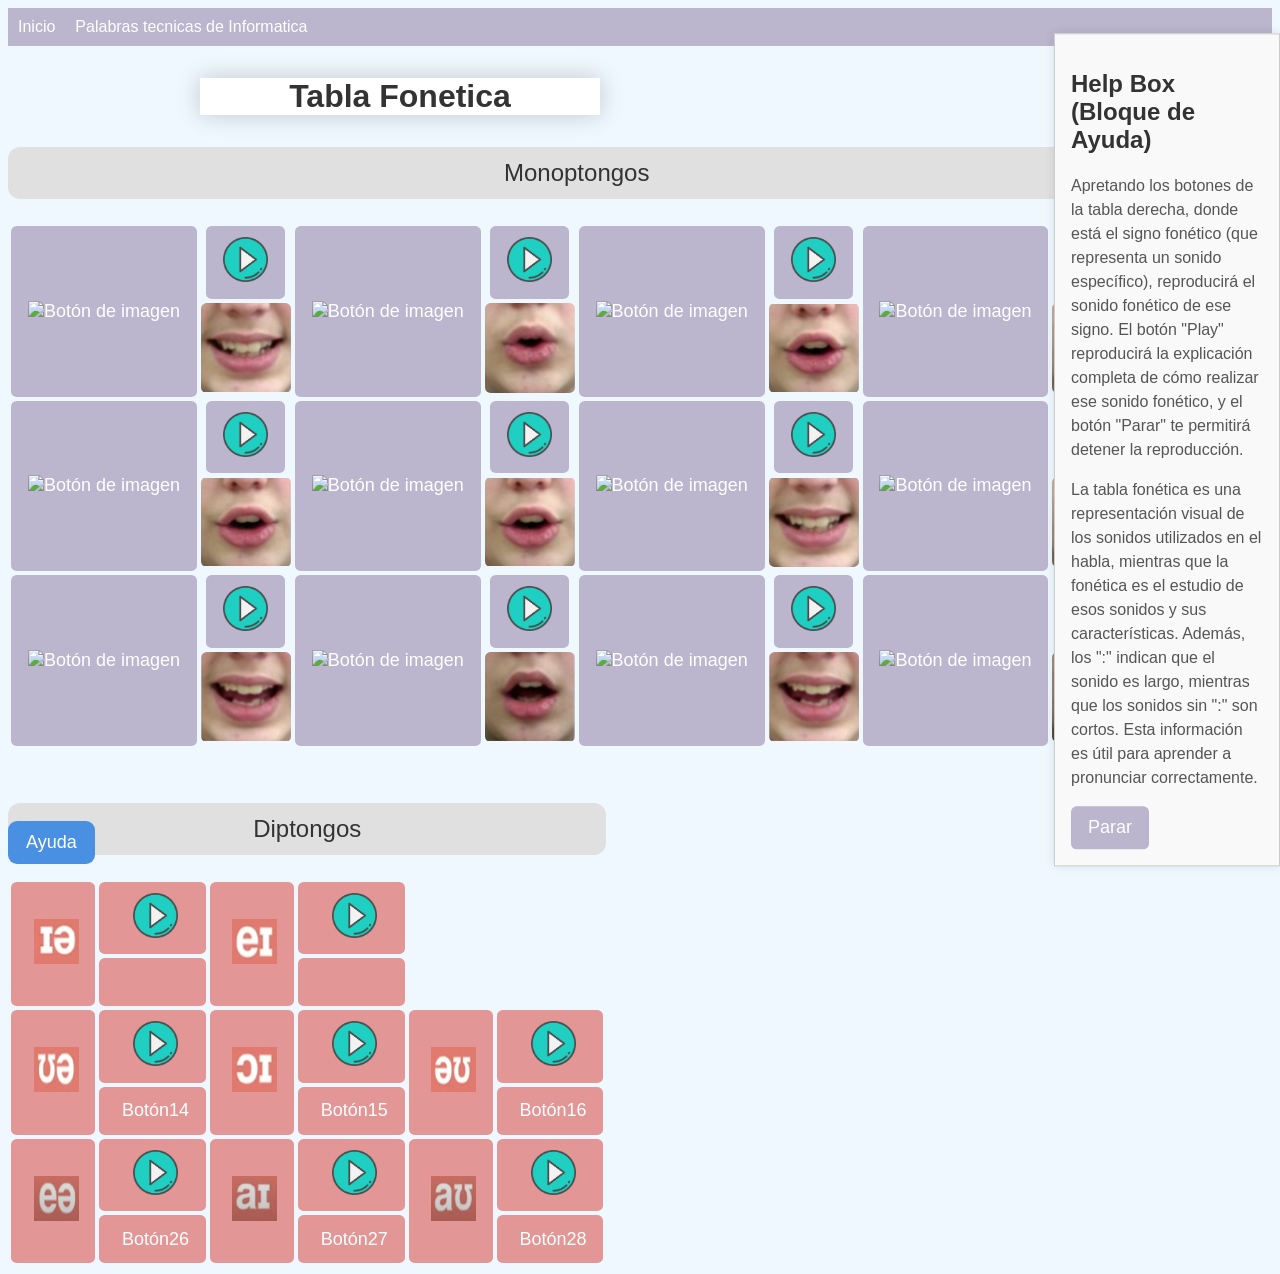
==== php/TablaFonetica.html @ 2b88d7b7 "Add files via upload" ====
<!DOCTYPE html>
<html lang="es">
<head>
    <meta charset="UTF-8">
    <meta name="viewport" content="width=device-width, initial-scale=1.0">
    <title>Tabla de Botones</title>
    <link rel="stylesheet" href="../CSS/styleTablaFonetica.css">


</head>
    <header>
        <ul>
            <a href="../INDEX.html"><li>Inicio</li></a>
            <a href="../php/PalabTecInf.html"><li>Palabras tecnicas de Informatica</li></a>
        </ul>
    </header>
<body>
    <div class="container">
    <h1>Tabla Fonetica</h1>
    </div>
<table>
    <caption>Monoptongos</caption>
    <tr>
        <td rowspan="2">
            <button onclick="playAudio('audio')" class="tabla1">
                <img src="../img/monotongos/i larga.png" alt="Botón de imagen">
            </button>
        </td>
        <td>
            <button onclick="playAudio('audio2')">
                <img src="../img/btn-play2-re.png" alt="Botón de imagen">
            </button>
        </td>
        <td rowspan="2">
            <button onclick="playAudio('audio3')" class="tabla1">
                <img src="../img/monotongos/i corta.png" alt="Botón de imagen">
            </button>
        </td>
        <td><button onclick="playAudio('audio4')"><img src="../img/btn-play2-re.png" alt="Botón de imagen"></button></td>
        <td rowspan="2">
            <button onclick="playAudio('audio5')" class="tabla1">
                <img src="../img/monotongos/u.png" alt="Botón de imagen">
            </button>
        </td>
        <td><button onclick="playAudio('audio6')"><img src="../img/btn-play2-re.png" alt="Botón de imagen"></button></td>
        <td rowspan="2">
            <button onclick="playAudio('audio7')" class="tabla1">
                <img src="../img/monotongos/u larga.png" alt="Botón de imagen">
            </button>
        </td>
        <td><button onclick="playAudio('audio8')"><img src="../img/btn-play2-re.png" alt="Botón de imagen"></button></td>
    
    </tr>
    <tr>
        <td><button id="btn5"></button></td>
        <td><button id="btn6"></button></td>
        <td><button id="btn7"></button></td>
        <td><button id="btn8"></button></td>
    </tr>
    <tr>
        <td rowspan="2">
            <button onclick="playAudio('audio9')" class="tabla1">
                <img src="../img/monotongos/e.png" alt="Botón de imagen">
            </button>
        </td>
        <td><button onclick="playAudio('audio10')" ><img src="../img/btn-play2-re.png" alt="Botón de imagen"></button></td>
        <td rowspan="2">
            <button onclick="playAudio('audio11')" class="tabla1">
                <img src="../img/monotongos/schwa.png" alt="Botón de imagen">
            </button>
        </td>
        <td><button onclick="playAudio('audio12')"><img src="../img/btn-play2-re.png" alt="Botón de imagen"></button></td>
        <td rowspan="2">
            <button onclick="playAudio('audio13')" class="tabla1">
                <img src="../img/monotongos/schwa larga.png" alt="Botón de imagen">
            </button>
        </td>
        <td><button onclick="playAudio('audio14')"><img src="../img/btn-play2-re.png" alt="Botón de imagen"></button></td>
        <td rowspan="2">
            <button onclick="playAudio('audio15')" class="tabla1">
                <img src="../img/monotongos/o larga.png" alt="Botón de imagen">
            </button>
        </td>
        <td><button onclick="playAudio('audio16')"><img src="../img/btn-play2-re.png" alt="Botón de imagen"></button></td>
    </tr>
    <tr>
        <td><button id="btn14"></button></td>
        <td><button id="btn15"></button></td>
        <td><button id="btn16"></button></td>
        <td><button id="btn1_6"></button></td>
        
    </tr>
    <tr>
        <td rowspan="2">
            <button onclick="playAudio('audio17')" class="tabla1">
                <img src="../img/monotongos/a.png" alt="Botón de imagen">
            </button>
        </td>
        <td><button onclick="playAudio('audio18')"><img src="../img/btn-play2-re.png" alt="Botón de imagen"></button></td>
        <td rowspan="2">
            <button onclick="playAudio('audio19')" class="tabla1">
                <img src="../img/monotongos/london.png" alt="Botón de imagen">
            </button>
        </td>
        <td><button onclick="playAudio('audio20')"><img src="../img/btn-play2-re.png" alt="Botón de imagen"></button></td>
        <td rowspan="2">
            <button onclick="playAudio('audio21')" class="tabla1">
                <img src="../img/monotongos/a larga.png" alt="Botón de imagen">
            </button>
        </td>
        <td><button onclick="playAudio('audio22')"><img src="../img/btn-play2-re.png" alt="Botón de imagen"></button></td>
        <td rowspan="2">
            <button onclick="playAudio('audio23')" class="tabla1">
              <img src="../img/monotongos/o corta.png" alt="Botón de imagen">
            </button>
        </td>
        <td><button onclick="playAudio('audio24')"><img src="../img/btn-play2-re.png" alt="Botón de imagen"></button></td>
    </tr>
    <tr>
        <td><button id="btn26"></button></td>
        <td><button id="btn27"></button></td>
        <td><button id="btn28"></button></td>
        <td><button id="btn2_8"></button></td>
    </tr>
</table>
<br>
<br>
<br>

<table class="tabla2">
    <caption>Diptongos</caption>
    <tr>
        <td rowspan="2">
            <button onclick="playAudio('audio')" class="btntabla2">
                <img src="../img/Diptongos/ia.PNG" alt="Botón de imagen">
            </button>
        </td>
        <td>
            <button onclick="playAudio('audio')" class="btntabla2"> <img src="../img/btn-play2-re.png" alt="Botón de imagen">
            </button>
        </td>
        <td rowspan="2">
            <button onclick="playAudio('audio')" class="btntabla2">
                <img src="../img/Diptongos/ei.PNG" alt="Botón de imagen">
            </button>
        </td>
        <td><button onclick="playAudio('audio')" class="btntabla2"><img src="../img/btn-play2-re.png" alt="Botón de imagen"></button></td>
      

    
    </tr>
    <tr>

        <td><button class="btntabla2" id="btntabla1"></button></td>
        <td><button class="btntabla2" id="btntabla2"></button></td>
      
    </tr>
    <tr> 
        <td rowspan="2">
            <button onclick="playAudio('audio')" class="btntabla2">
                <img src="../img/Diptongos/ua.PNG" alt="Botón de imagen">
                </button>
        </td>
        <td><button onclick="playAudio('audio')" class="btntabla2"><img src="../img/btn-play2-re.png" alt="Botón de imagen"></button></td>
        <td rowspan="2">
            <button onclick="playAudio('audio')" class="btntabla2">
                <img src="../img/Diptongos/oi.PNG" alt="Botón de imagen">

            </button>
        </td>
        <td><button onclick="playAudio('audio')" class="btntabla2"><img src="../img/btn-play2-re.png" alt="Botón de imagen"></button></td>
        <td rowspan="2">
            <button onclick="playAudio('audio')" class="btntabla2">
                <img src="../img/Diptongos/au.PNG" alt="Botón de imagen">

            </button>
        </td>
        <td><button onclick="playAudio('audio')" class="btntabla2"><img src="../img/btn-play2-re.png" alt="Botón de imagen"></button></td>
       
    </tr>
    <tr>
        <td><button class="btntabla2" id="btn14_2">Botón14</button></td>
        <td><button class="btntabla2" id="btn15_2">Botón15</button></td>
        <td><button class="btntabla2" id="btn16_2">Botón16</button></td>
             
    </tr>
    <tr>
        <td rowspan="2">
            <button onclick="playAudio('audio')" class="btntabla2">
                <img src="../img/Diptongos/ea.PNG" alt="Botón de imagen">
            </button>
        </td>
        <td><button onclick="playAudio('audio')" class="btntabla2"><img src="../img/btn-play2-re.png" alt="Botón de imagen"></button></td>
        <td rowspan="2">
            <button onclick="playAudio('audio')" class="btntabla2">
                <img src="../img/Diptongos/ai.PNG" alt="Botón de imagen">
            </button>
        </td>
        <td><button onclick="playAudio('audio')" class="btntabla2"> <img src="../img/btn-play2-re.png" alt="Botón de imagen"></button></td>
        <td rowspan="2">
            <button onclick="playAudio('audio')" class="btntabla2">
                <img src="../img/Diptongos/aut.PNG" alt="Botón de imagen">
            </button>
        </td>
        <td><button onclick="playAudio('audio')" class="btntabla2"><img src="../img/btn-play2-re.png" alt="Botón de imagen"></button></td>
   </tr>
    <tr>
        <td><button class="btntabla2" id="btn26_2">Botón26</button></td>
        <td><button class="btntabla2" id="btn27_2">Botón27</button></td>
        <td><button class="btntabla2" id="btn28_2">Botón28</button></td>
       </tr>

</table>
<button id="toggleHelpBox">Ayuda</button>
<div class="held-box" id="helpBox">
    <h2>Help Box (Bloque de Ayuda)</h2>
    <p>Apretando los botones de la tabla derecha, donde está el signo fonético (que representa un sonido específico), reproducirá el sonido fonético de ese signo. El botón "Play" reproducirá la explicación completa de cómo realizar ese sonido fonético, y el botón "Parar" te permitirá detener la reproducción.</p>
    <p>La tabla fonética es una representación visual de los sonidos utilizados en el habla, mientras que la fonética es el estudio de esos sonidos y sus características. Además, los ":" indican que el sonido es largo, mientras que los sonidos sin ":" son cortos. Esta información es útil para aprender a pronunciar correctamente.</p>
    <button id="stopButton">Parar</button>
</div>

<script>
    const toggleHelpBox = document.getElementById('toggleHelpBox');
    const helpBox = document.getElementById('helpBox');

    toggleHelpBox.addEventListener('click', function(event) {
        event.stopPropagation(); // Evita que el clic en el botón cierre el Help Box
        helpBox.style.display = helpBox.style.display === 'block' ? 'none' : 'block';
    });

    document.body.addEventListener('click', function() {
        if (helpBox.style.display === 'block') {
            helpBox.style.display = 'none';
        }
    });

    helpBox.addEventListener('click', function(event) {
        event.stopPropagation(); // Evita que el clic dentro del Help Box lo cierre
    });
</script>

</script>

<audio id="audio" src="../Audio/monotongo sonidos/i larga.mp3" preload="auto"></audio>
<audio id="audio2" src="../Audio/monostongos explicacion larga/i larga.mp3" preload="auto"></audio>
<audio id="audio3" src="../Audio/monotongo sonidos/i corta.mp3" preload="auto"></audio>
<audio id="audio4" src="../Audio/monostongos explicacion larga/i corta.mp3" preload="auto"></audio>
<audio id="audio5" src="../Audio/monotongo sonidos/u.mp3" preload="auto"></audio>
<audio id="audio6" src="../Audio/monostongos explicacion larga/u.mp3" preload="auto"></audio>
<audio id="audio7" src="../Audio/monotongo sonidos/u larga.mp3" preload="auto"></audio>
<audio id="audio8" src="../Audio/monostongos explicacion larga/u larga.mp3" preload="auto"></audio>
<audio id="audio9" src="../Audio/monotongo sonidos/e.mp3" preload="auto"></audio>
<audio id="audio10" src="../Audio/monostongos explicacion larga/e.mp3" preload="auto"></audio>
<audio id="audio11" src="../Audio/monotongo sonidos/shawa.mp3" preload="auto"></audio>
<audio id="audio12" src="../Audio/monostongos explicacion larga/shawa.mp3" preload="auto"></audio>
<audio id="audio13" src="../Audio/monotongo sonidos/shawa larga.mp3" preload="auto"></audio>
<audio id="audio14" src="../Audio/monostongos explicacion larga/shawa larga.mp3" preload="auto"></audio>
<audio id="audio15" src="../Audio/monotongo sonidos/o larga.mp3" preload="auto"></audio>
<audio id="audio16" src="../Audio/monostongos explicacion larga/o larga.mp3" preload="auto"></audio>
<audio id="audio17" src="../Audio/monotongo sonidos/a.mp3" preload="auto"></audio>
<audio id="audio18" src="../Audio/monostongos explicacion larga/a.mp3" preload="auto"></audio>
<audio id="audio19" src="../Audio/monotongo sonidos/london.mp3" preload="auto"></audio>
<audio id="audio20" src="../Audio/monostongos explicacion larga/london.mp3" preload="auto"></audio>
<audio id="audio21" src="../Audio/monotongo sonidos/a larga.mp3" preload="auto"></audio>
<audio id="audio22" src="../Audio/monostongos explicacion larga/a larga.mp3" preload="auto"></audio>
<audio id="audio23" src="../Audio/monotongo sonidos/o corta.mp3" preload="auto"></audio>
<audio id="audio24" src="../Audio/monostongos explicacion larga/o corta.mp3" preload="auto"></audio>

<script src="../JavaS/jstabla.js">
</script>

</body>
</html>
---- CSS/styleTablaFonetica.css ----
body {
    font-family: Arial, sans-serif;
    background: #f0f8ff;
}

.table {
    width: 50%;
    border-collapse: collapse;
    margin: 0 2em 2em 2em;
}

td {
    text-align: center;
    vertical-align: middle;
    height: 3em;
    border: none;
}

img {
    width: 2.5em;
    height: 2.5em;
}

.container {
    text-align: center;
    background: #fff;
    margin-left: 12em;
    box-shadow: 0 0 1.5em rgba(0, 0, 0, 0.2);
    max-width: 25em;
    width: 100%;
}

h1 {
    color: #333;
    margin: 1em;
}

header {
    background-color: #BBB5CE;
    padding: 10px;
}

header ul {
    list-style-type: none;
    margin: 0;
    padding: 0;
    display: flex;
}

header ul li {
    margin-right: 20px;
    color: white;
    transition: all 0.3s ease;
}

header ul li:hover {
    background-color: white;
    color: blue;
    padding: 5px;
    border-radius: 5px;
}

header ul a {
    text-decoration: none;
    color: inherit;
}

button, .btntabla2 {
    font-size: 1.125em;
    padding: 0.625em 0.9375em;
    border: none;
    border-radius: 0.3125em;
    cursor: pointer;
    transition: background-color 0.3s, transform 0.3s;
}

button {
    background-color: #BBB5CE;
    color: white;
}

button:hover {
    background-color: #156dcb;
}

button:active {
    transform: scale(0.95);
}

.btntabla2 {
    background-color: #e29696;
    color: white;
    height: 100%;
    width: 100%;
}
.tabla1 {
    
    height: 100%;
    width: 100%;
}
#message {
    font-size: 1.125em;
    color: #d9534f;
    margin: 1.25em 0;
}

.held-box {
    position: fixed;
    top: 50%;
    right: 0;
    transform: translateY(-50%);
    width: 30em;
    padding: 15px;
    background-color: #f8f9fa;
    border: 1px solid #ccc;
    box-shadow: 0 0 10px rgba(0, 0, 0, 0.1);
    z-index: 1000;
    overflow-y: auto;
    max-height: 90%;
    display: block; /* por defecto se muestra */
}

.held-box h2 {
    color: #333;
}

.held-box p {
    color: #555;
    line-height: 1.5;
}

caption {
    font-size: 1.5em;
    color: #333;
    background-color: #e0e0e0;
    padding: 0.5em;
    margin-bottom: 1em;
    border-radius: 0.5em;
    text-align: center;
}

@media (min-width: 420px){
/* Media Queries */
.held-box {
    display: none; /* Ocultar Help Box en móviles */
}
}
@media (max-width: 420px), (max-width: 720px) {
    table {
        width: 100%;
        display: block;
        overflow-x: auto;
        white-space: nowrap;
    }

    td {
        width: 100%;
        margin: 0.5em 0;
    }
    .container {

        margin-left: 0em; 
    
    }
    caption {
       
        margin-left: 0em;

    }
    .held-box {
        display: none; /* Ocultar Help Box en móviles */
    }

    
    #toggleHelpBox {
        margin: 1em auto; /* Centrando el botón */
        padding: 0.625em 1em; /* Añadir padding */
        background-color: #4a90e2; /* Color de fondo */
        color: white; /* Color del texto */
        border: none; /* Sin borde */
        border-radius: 0.5em; /* Bordes redondeados */
        font-size: 1.125em; /* Tamaño de fuente */
        cursor: pointer; /* Cambiar cursor al pasar el mouse */
        transition: background-color 0.3s, transform 0.3s; /* Transiciones suaves */
        text-align: center; /* Centrar texto */
    }
    
    #toggleHelpBox:hover {
        background-color: #3e7bbf; /* Color de fondo al pasar el mouse */
    }
    
    #toggleHelpBox:active {
        transform: scale(0.95); /* Efecto al hacer clic */
    }
    

    #toggleHelpBox:hover {
        background-color: #156dcb; /* Color de fondo al pasar el mouse */
    }

    button {
        width: 100%;
        padding: 1em;
    }

    #toggleHelpBox {
        margin-top: 1em;
        position: fixed;
        
        bottom: 1em;
        z-index: 10;
    }
}

@media (min-width: 720px), (max-width: 900px) {
    .held-box {
        background-color: #f9f9f9;
        border: 1px solid #ccc;
        padding: 1em;

        width: 15%;
        overflow-y: auto;
        transition: max-height 0.3s ease, transform 0.3s ease;
        display: block; /* Mostrar Help Box */
    }
    
    #toggleHelpBox {
        margin: 1em auto; /* Centrando el botón */
        padding: 0.625em 1em; /* Añadir padding */
        background-color: #4a90e2; /* Color de fondo */
        color: white; /* Color del texto */
        border: none; /* Sin borde */
        border-radius: 0.5em; /* Bordes redondeados */
        font-size: 1.125em; /* Tamaño de fuente */
        cursor: pointer; /* Cambiar cursor al pasar el mouse */
        transition: background-color 0.3s, transform 0.3s; /* Transiciones suaves */
        text-align: center; /* Centrar texto */
    }
    
    #toggleHelpBox:hover {
        background-color: #3e7bbf; /* Color de fondo al pasar el mouse */
    }
    
    #toggleHelpBox:active {
        transform: scale(0.95); /* Efecto al hacer clic */
    }
    

    #toggleHelpBox:hover {
        background-color: #156dcb; /* Color de fondo al pasar el mouse */
    }
    #toggleHelpBox {
        margin-top: 1em;
        position: fixed;
        
        bottom: 1em;
        z-index: 10;
    }
}   


/* Estilo de botones con imagen */
#btn5, #btn6, #btn7, #btn8, #btn14, #btn15, #btn16, #btn1_6, #btn26, #btn27, #btn28 {
    width: 5em; /* Ajusta el ancho del botón según tus necesidades */
    height: 3.125em; /* Ajusta la altura del botón según tus necesidades */
    background-size: contain; /* O 'cover' si prefieres que la imagen cubra todo el botón */
    background-repeat: no-repeat; /* Evita que la imagen se repita */
    background-position: center; /* Centra la imagen dentro del botón */
    border: none; /* Sin borde */
    cursor: pointer; /* Cambia el cursor al pasar el mouse */
    padding: 0; /* Elimina padding para evitar espacio extra */
    background-color: transparent; /* Opcional, para que no haya color de fondo */
}

#btn5 {
    width: 5em; /* Tamaño reducido del botón */
    height: 5em; /* Tamaño reducido del botón */
    background-image: url('../img/imgbotones/imagen5.png');
    background-size: contain; /* Ajusta la imagen al botón, manteniendo proporciones */
    background-repeat: no-repeat; /* Evita que la imagen se repita */
    background-position: center; /* Centra la imagen en el botón */
    border: none; /* Sin borde */
    cursor: pointer; /* Cambia el cursor al pasar el mouse */
    padding: 0; /* Elimina padding para evitar espacio extra */
    background-color: transparent; /* Opcional, para que no haya color de fondo */
}

#btn6 {
    width: 5em; /* Tamaño reducido del botón */
    height: 5em; /* Tamaño reducido del botón */
    background-image: url('../img/imgbotones/imagen6.png');
    background-size: contain; /* Ajusta la imagen al botón, manteniendo proporciones */
    background-repeat: no-repeat; /* Evita que la imagen se repita */
    background-position: center; /* Centra la imagen en el botón */
    border: none; /* Sin borde */
    cursor: pointer; /* Cambia el cursor al pasar el mouse */
    padding: 0; /* Elimina padding para evitar espacio extra */
    background-color: transparent; /* Opcional, para que no haya color de fondo */
}

#btn7 {
    width: 5em; /* Tamaño reducido del botón */
    height: 5em; /* Tamaño reducido del botón */
    background-image: url('../img/imgbotones/imagen2.png');
    background-size: contain; /* Ajusta la imagen al botón, manteniendo proporciones */
    background-repeat: no-repeat; /* Evita que la imagen se repita */
    background-position: center; /* Centra la imagen en el botón */
    border: none; /* Sin borde */
    cursor: pointer; /* Cambia el cursor al pasar el mouse */
    padding: 0; /* Elimina padding para evitar espacio extra */
    background-color: transparent; /* Opcional, para que no haya color de fondo */
}

#btn8 {
    width: 5em; /* Tamaño reducido del botón */
    height: 5em; /* Tamaño reducido del botón */
    background-image: url('../img/imgbotones/imagen6.png');
    background-size: contain; /* Ajusta la imagen al botón, manteniendo proporciones */
    background-repeat: no-repeat; /* Evita que la imagen se repita */
    background-position: center; /* Centra la imagen en el botón */
    border: none; /* Sin borde */
    cursor: pointer; /* Cambia el cursor al pasar el mouse */
    padding: 0; /* Elimina padding para evitar espacio extra */
    background-color: transparent; /* Opcional, para que no haya color de fondo */
}

#btn14 {
    width: 5em; /* Tamaño reducido del botón */
    height: 5em; /* Tamaño reducido del botón */
    background-image: url('../img/imgbotones/imagen2.png');
    background-size: contain; /* Ajusta la imagen al botón, manteniendo proporciones */
    background-repeat: no-repeat; /* Evita que la imagen se repita */
    background-position: center; /* Centra la imagen en el botón */
    border: none; /* Sin borde */
    cursor: pointer; /* Cambia el cursor al pasar el mouse */
    padding: 0; /* Elimina padding para evitar espacio extra */
    background-color: transparent; /* Opcional, para que no haya color de fondo */
}

#btn15 {
    width: 5em; /* Tamaño reducido del botón */
    height: 5em; /* Tamaño reducido del botón */
    background-image: url('../img/imgbotones/imagen2.png');
    background-size: contain; /* Ajusta la imagen al botón, manteniendo proporciones */
    background-repeat: no-repeat; /* Evita que la imagen se repita */
    background-position: center; /* Centra la imagen en el botón */
    border: none; /* Sin borde */
    cursor: pointer; /* Cambia el cursor al pasar el mouse */
    padding: 0; /* Elimina padding para evitar espacio extra */
    background-color: transparent; /* Opcional, para que no haya color de fondo */
}

#btn16 {
    width: 5em; /* Tamaño reducido del botón */
    height: 5em; /* Tamaño reducido del botón */
    background-image: url('../img/imgbotones/imagen5.png');
    background-size: contain; /* Ajusta la imagen al botón, manteniendo proporciones */
    background-repeat: no-repeat; /* Evita que la imagen se repita */
    background-position: center; /* Centra la imagen en el botón */
    border: none; /* Sin borde */
    cursor: pointer; /* Cambia el cursor al pasar el mouse */
    padding: 0; /* Elimina padding para evitar espacio extra */
    background-color: transparent; /* Opcional, para que no haya color de fondo */
}

#btn1_6 {
    width: 5em; /* Tamaño reducido del botón */
    height: 5em; /* Tamaño reducido del botón */
    background-image: url('../img/imgbotones/imagen6.png');
    background-size: contain; /* Ajusta la imagen al botón, manteniendo proporciones */
    background-repeat: no-repeat; /* Evita que la imagen se repita */
    background-position: center; /* Centra la imagen en el botón */
    border: none; /* Sin borde */
    cursor: pointer; /* Cambia el cursor al pasar el mouse */
    padding: 0; /* Elimina padding para evitar espacio extra */
    background-color: transparent; /* Opcional, para que no haya color de fondo */
}

#btn26 {
    width: 5em; /* Tamaño reducido del botón */
    height: 5em; /* Tamaño reducido del botón */
    background-image: url('../img/imgbotones/imagen1.png');
    background-size: contain; /* Ajusta la imagen al botón, manteniendo proporciones */
    background-repeat: no-repeat; /* Evita que la imagen se repita */
    background-position: center; /* Centra la imagen en el botón */
    border: none; /* Sin borde */
    cursor: pointer; /* Cambia el cursor al pasar el mouse */
    padding: 0; /* Elimina padding para evitar espacio extra */
    background-color: transparent; /* Opcional, para que no haya color de fondo */
}

#btn27 {
    width: 5em; /* Tamaño reducido del botón */
    height: 5em; /* Tamaño reducido del botón */
    background-image: url('../img/imgbotones/imagen3.png');
    background-size: contain; /* Ajusta la imagen al botón, manteniendo proporciones */
    background-repeat: no-repeat; /* Evita que la imagen se repita */
    background-position: center; /* Centra la imagen en el botón */
    border: none; /* Sin borde */
    cursor: pointer; /* Cambia el cursor al pasar el mouse */
    padding: 0; /* Elimina padding para evitar espacio extra */
    background-color: transparent; /* Opcional, para que no haya color de fondo */
}

#btn28 {
    width: 5em; /* Tamaño reducido del botón */
    height: 5em; /* Tamaño reducido del botón */
    background-image: url('../img/imgbotones/imagen1.png');
    background-size: contain; /* Ajusta la imagen al botón, manteniendo proporciones */
    background-repeat: no-repeat; /* Evita que la imagen se repita */
    background-position: center; /* Centra la imagen en el botón */
    border: none; /* Sin borde */
    cursor: pointer; /* Cambia el cursor al pasar el mouse */
    padding: 0; /* Elimina padding para evitar espacio extra */
    background-color: transparent; /* Opcional, para que no haya color de fondo */
}

#btn2_8 {
    width: 5em; /* Tamaño reducido del botón */
    height: 5em; /* Tamaño reducido del botón */
    background-image: url('../img/imgbotones/imagen3.png');
    background-size: contain; /* Ajusta la imagen al botón, manteniendo proporciones */
    background-repeat: no-repeat; /* Evita que la imagen se repita */
    background-position: center; /* Centra la imagen en el botón */
    border: none; /* Sin borde */
    cursor: pointer; /* Cambia el cursor al pasar el mouse */
    padding: 0; /* Elimina padding para evitar espacio extra */
    background-color: transparent; /* Opcional, para que no haya color de fondo */
}

#btntabla1 {
    background-image: url('../img/imgbotones/'); /* Agrega la ruta correcta */
}

#btntabla2 {
    background-image: url('../img/imgbotones/'); /* Agrega la ruta correcta */
}

.btntabla2 {
        background-size: contain; /* Asegúrate de que se ajuste dentro del botón */
        background-repeat: no-repeat;
        padding-left: 1.25em; /* Ajusta el padding si es necesario */
}

#btn14_2 {
    background-image: url('../img/imgbotones/'); /* Agrega la ruta correcta */
}

#btn15_2 {
    background-image: url('../img/imgbotones/'); /* Agrega la ruta correcta */
}

#btn16_2 {
    background-image: url('../img/imgbotones/'); /* Agrega la ruta correcta */
}

#btn26_2 {
    background-image: url('../img/imgbotones/'); /* Agrega la ruta correcta */
}

#btn27_2 {
    background-image: url('../img/imgbotones/'); /* Agrega la ruta correcta */
}

#btn28_2 {
    background-image: url('../img/imgbotones/'); /* Agrega la ruta correcta */
}
/* Estilos para dispositivos con ancho entre 720px y 900px */
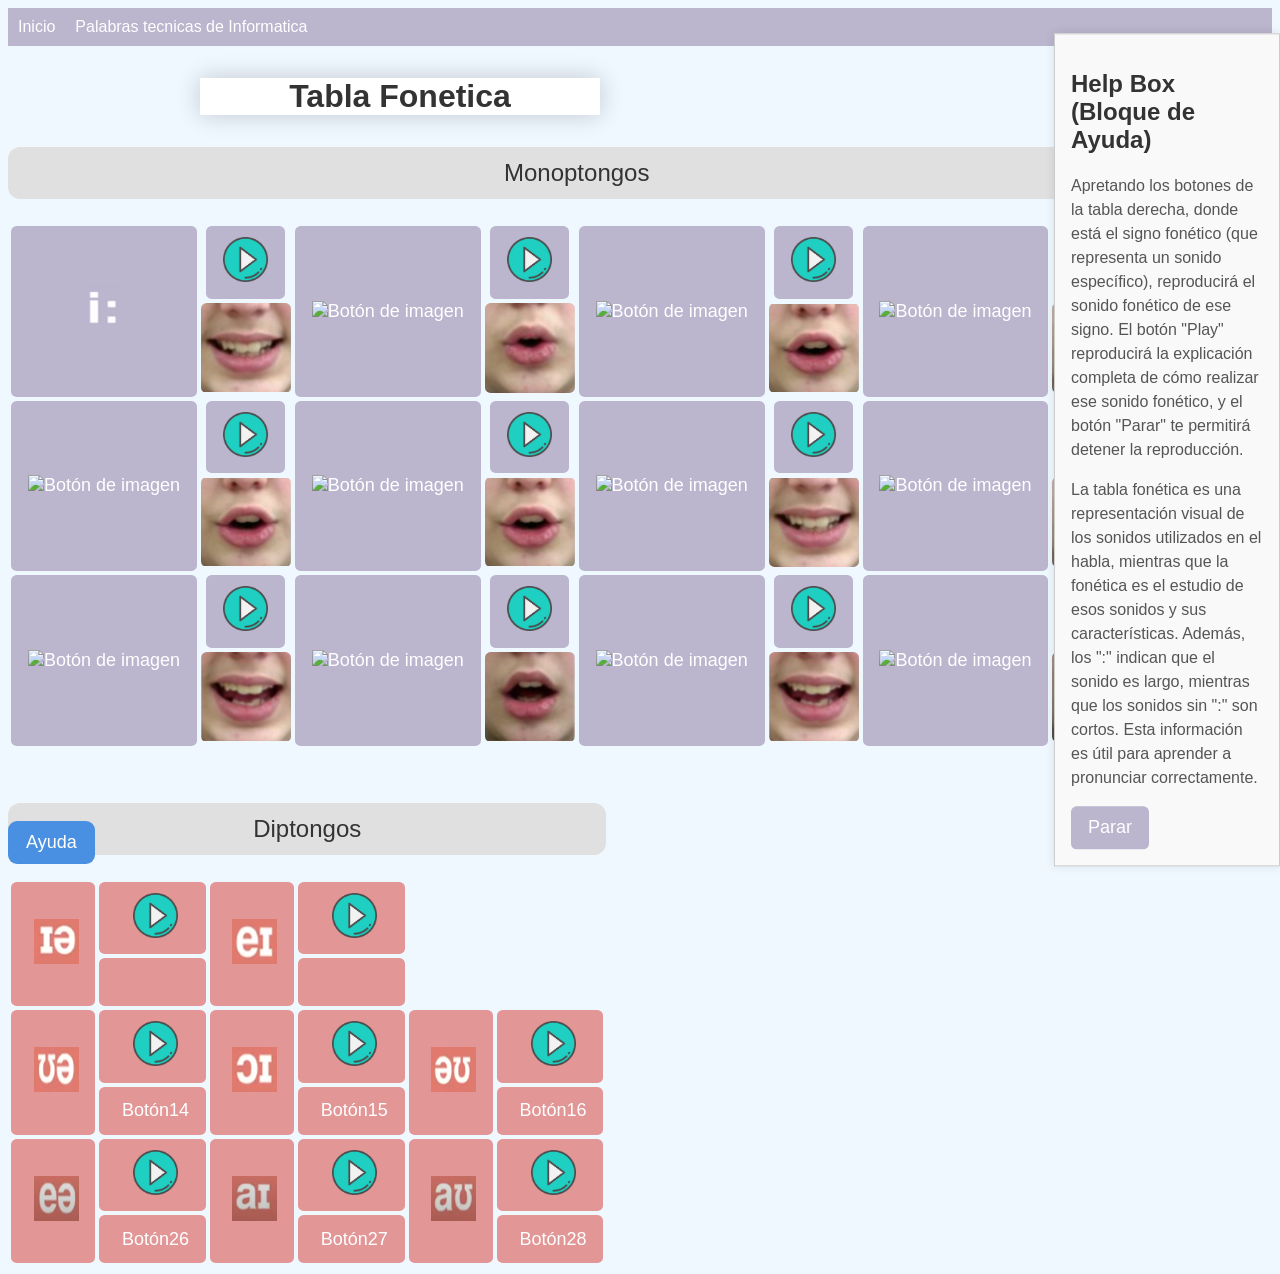
==== commit 1d7f61f4: "Update TablaFonetica.html" ====
--- a/php/TablaFonetica.html
+++ b/php/TablaFonetica.html
@@ -23,7 +23,7 @@
     <tr>
         <td rowspan="2">
             <button onclick="playAudio('audio')" class="tabla1">
-                <img src="../img/monotongos/i larga.png" alt="Botón de imagen">
+                <img src="../img/monotongos/i-larga.PNG" alt="Botón de imagen">
             </button>
         </td>
         <td>
@@ -33,7 +33,7 @@
         </td>
         <td rowspan="2">
             <button onclick="playAudio('audio3')" class="tabla1">
-                <img src="../img/monotongos/i corta.png" alt="Botón de imagen">
+                <img src="../img/monotongos/i-corta.png" alt="Botón de imagen">
             </button>
         </td>
         <td><button onclick="playAudio('audio4')"><img src="../img/btn-play2-re.png" alt="Botón de imagen"></button></td>
@@ -45,7 +45,7 @@
         <td><button onclick="playAudio('audio6')"><img src="../img/btn-play2-re.png" alt="Botón de imagen"></button></td>
         <td rowspan="2">
             <button onclick="playAudio('audio7')" class="tabla1">
-                <img src="../img/monotongos/u larga.png" alt="Botón de imagen">
+                <img src="../img/monotongos/u-larga.png" alt="Botón de imagen">
             </button>
         </td>
         <td><button onclick="playAudio('audio8')"><img src="../img/btn-play2-re.png" alt="Botón de imagen"></button></td>
@@ -72,13 +72,13 @@
         <td><button onclick="playAudio('audio12')"><img src="../img/btn-play2-re.png" alt="Botón de imagen"></button></td>
         <td rowspan="2">
             <button onclick="playAudio('audio13')" class="tabla1">
-                <img src="../img/monotongos/schwa larga.png" alt="Botón de imagen">
+                <img src="../img/monotongos/schwa-larga.png" alt="Botón de imagen">
             </button>
         </td>
         <td><button onclick="playAudio('audio14')"><img src="../img/btn-play2-re.png" alt="Botón de imagen"></button></td>
         <td rowspan="2">
             <button onclick="playAudio('audio15')" class="tabla1">
-                <img src="../img/monotongos/o larga.png" alt="Botón de imagen">
+                <img src="../img/monotongos/o-larga.png" alt="Botón de imagen">
             </button>
         </td>
         <td><button onclick="playAudio('audio16')"><img src="../img/btn-play2-re.png" alt="Botón de imagen"></button></td>
@@ -105,13 +105,13 @@
         <td><button onclick="playAudio('audio20')"><img src="../img/btn-play2-re.png" alt="Botón de imagen"></button></td>
         <td rowspan="2">
             <button onclick="playAudio('audio21')" class="tabla1">
-                <img src="../img/monotongos/a larga.png" alt="Botón de imagen">
+                <img src="../img/monotongos/a-larga.png" alt="Botón de imagen">
             </button>
         </td>
         <td><button onclick="playAudio('audio22')"><img src="../img/btn-play2-re.png" alt="Botón de imagen"></button></td>
         <td rowspan="2">
             <button onclick="playAudio('audio23')" class="tabla1">
-              <img src="../img/monotongos/o corta.png" alt="Botón de imagen">
+              <img src="../img/monotongos/o-corta.png" alt="Botón de imagen">
             </button>
         </td>
         <td><button onclick="playAudio('audio24')"><img src="../img/btn-play2-re.png" alt="Botón de imagen"></button></td>
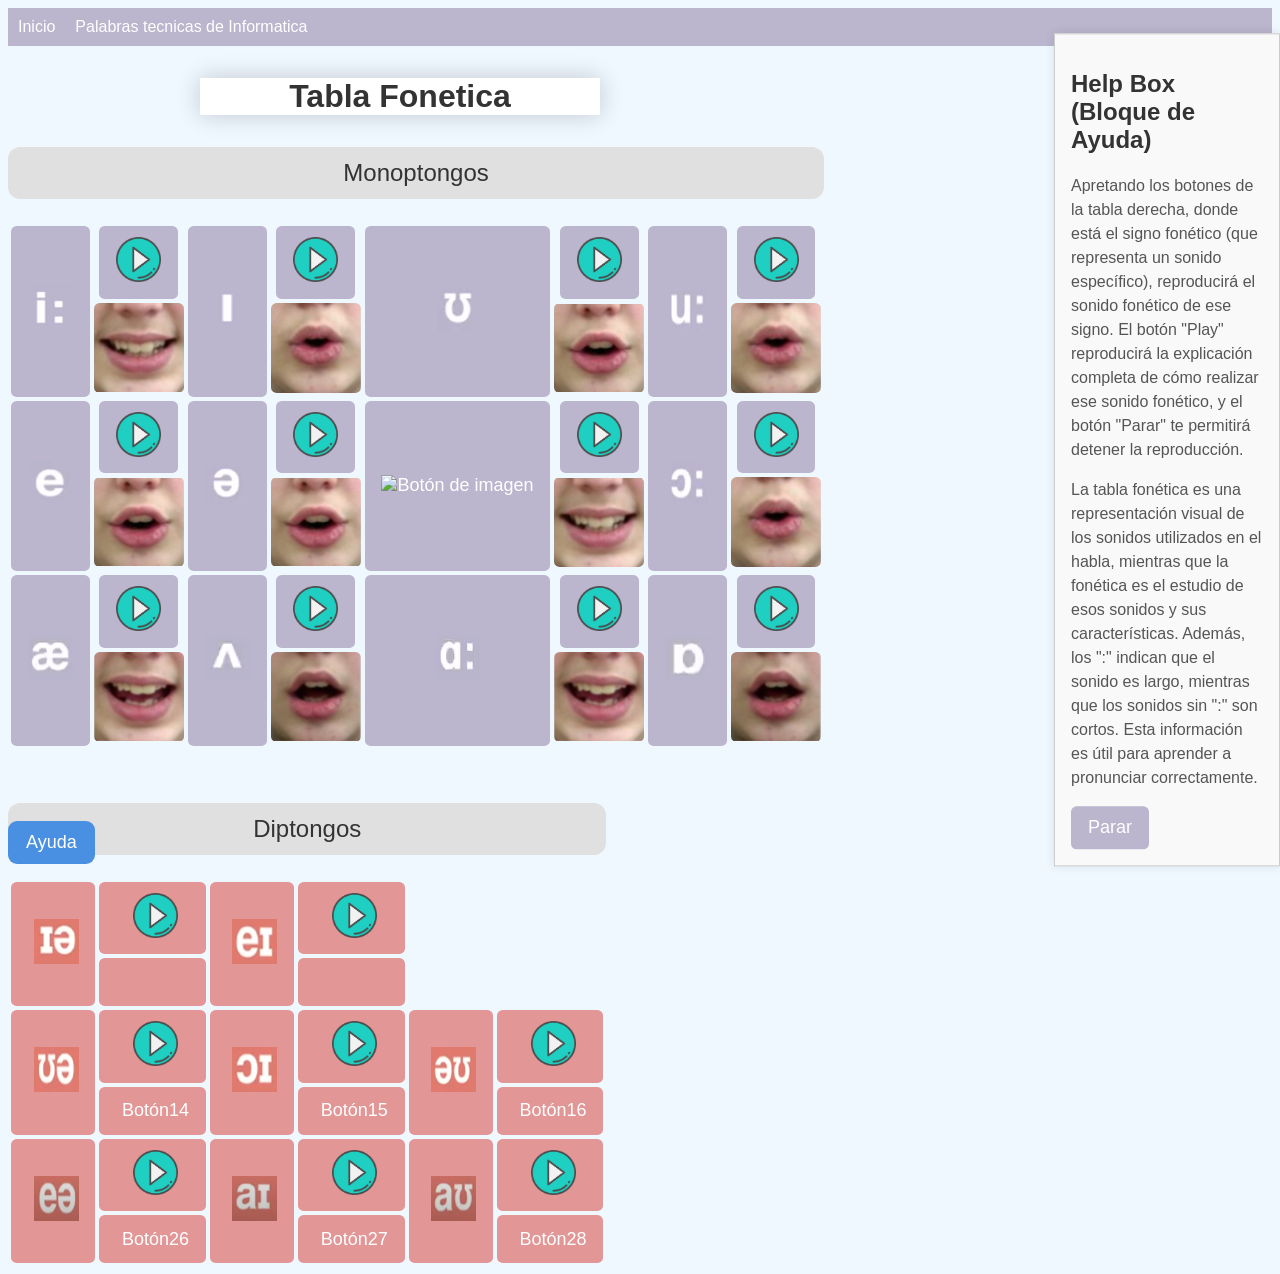
==== commit b227b693: "Update TablaFonetica.html" ====
--- a/php/TablaFonetica.html
+++ b/php/TablaFonetica.html
@@ -33,19 +33,19 @@
         </td>
         <td rowspan="2">
             <button onclick="playAudio('audio3')" class="tabla1">
-                <img src="../img/monotongos/i-corta.png" alt="Botón de imagen">
+                <img src="../img/monotongos/i-corta.PNG" alt="Botón de imagen">
             </button>
         </td>
         <td><button onclick="playAudio('audio4')"><img src="../img/btn-play2-re.png" alt="Botón de imagen"></button></td>
         <td rowspan="2">
             <button onclick="playAudio('audio5')" class="tabla1">
-                <img src="../img/monotongos/u.png" alt="Botón de imagen">
+                <img src="../img/monotongos/u.PNG" alt="Botón de imagen">
             </button>
         </td>
         <td><button onclick="playAudio('audio6')"><img src="../img/btn-play2-re.png" alt="Botón de imagen"></button></td>
         <td rowspan="2">
             <button onclick="playAudio('audio7')" class="tabla1">
-                <img src="../img/monotongos/u-larga.png" alt="Botón de imagen">
+                <img src="../img/monotongos/u-larga.PNG" alt="Botón de imagen">
             </button>
         </td>
         <td><button onclick="playAudio('audio8')"><img src="../img/btn-play2-re.png" alt="Botón de imagen"></button></td>
@@ -60,25 +60,25 @@
     <tr>
         <td rowspan="2">
             <button onclick="playAudio('audio9')" class="tabla1">
-                <img src="../img/monotongos/e.png" alt="Botón de imagen">
+                <img src="../img/monotongos/e.PNG" alt="Botón de imagen">
             </button>
         </td>
         <td><button onclick="playAudio('audio10')" ><img src="../img/btn-play2-re.png" alt="Botón de imagen"></button></td>
         <td rowspan="2">
             <button onclick="playAudio('audio11')" class="tabla1">
-                <img src="../img/monotongos/schwa.png" alt="Botón de imagen">
+                <img src="../img/monotongos/schwa.PNG" alt="Botón de imagen">
             </button>
         </td>
         <td><button onclick="playAudio('audio12')"><img src="../img/btn-play2-re.png" alt="Botón de imagen"></button></td>
         <td rowspan="2">
             <button onclick="playAudio('audio13')" class="tabla1">
-                <img src="../img/monotongos/schwa-larga.png" alt="Botón de imagen">
+                <img src="../img/monotongos/schwa-larga.PNG" alt="Botón de imagen">
             </button>
         </td>
         <td><button onclick="playAudio('audio14')"><img src="../img/btn-play2-re.png" alt="Botón de imagen"></button></td>
         <td rowspan="2">
             <button onclick="playAudio('audio15')" class="tabla1">
-                <img src="../img/monotongos/o-larga.png" alt="Botón de imagen">
+                <img src="../img/monotongos/o-larga.PNG" alt="Botón de imagen">
             </button>
         </td>
         <td><button onclick="playAudio('audio16')"><img src="../img/btn-play2-re.png" alt="Botón de imagen"></button></td>
@@ -93,25 +93,25 @@
     <tr>
         <td rowspan="2">
             <button onclick="playAudio('audio17')" class="tabla1">
-                <img src="../img/monotongos/a.png" alt="Botón de imagen">
+                <img src="../img/monotongos/a.PNG" alt="Botón de imagen">
             </button>
         </td>
         <td><button onclick="playAudio('audio18')"><img src="../img/btn-play2-re.png" alt="Botón de imagen"></button></td>
         <td rowspan="2">
             <button onclick="playAudio('audio19')" class="tabla1">
-                <img src="../img/monotongos/london.png" alt="Botón de imagen">
+                <img src="../img/monotongos/london.PNG" alt="Botón de imagen">
             </button>
         </td>
         <td><button onclick="playAudio('audio20')"><img src="../img/btn-play2-re.png" alt="Botón de imagen"></button></td>
         <td rowspan="2">
             <button onclick="playAudio('audio21')" class="tabla1">
-                <img src="../img/monotongos/a-larga.png" alt="Botón de imagen">
+                <img src="../img/monotongos/a-larga.PNG" alt="Botón de imagen">
             </button>
         </td>
         <td><button onclick="playAudio('audio22')"><img src="../img/btn-play2-re.png" alt="Botón de imagen"></button></td>
         <td rowspan="2">
             <button onclick="playAudio('audio23')" class="tabla1">
-              <img src="../img/monotongos/o-corta.png" alt="Botón de imagen">
+              <img src="../img/monotongos/o-corta.PNG" alt="Botón de imagen">
             </button>
         </td>
         <td><button onclick="playAudio('audio24')"><img src="../img/btn-play2-re.png" alt="Botón de imagen"></button></td>
